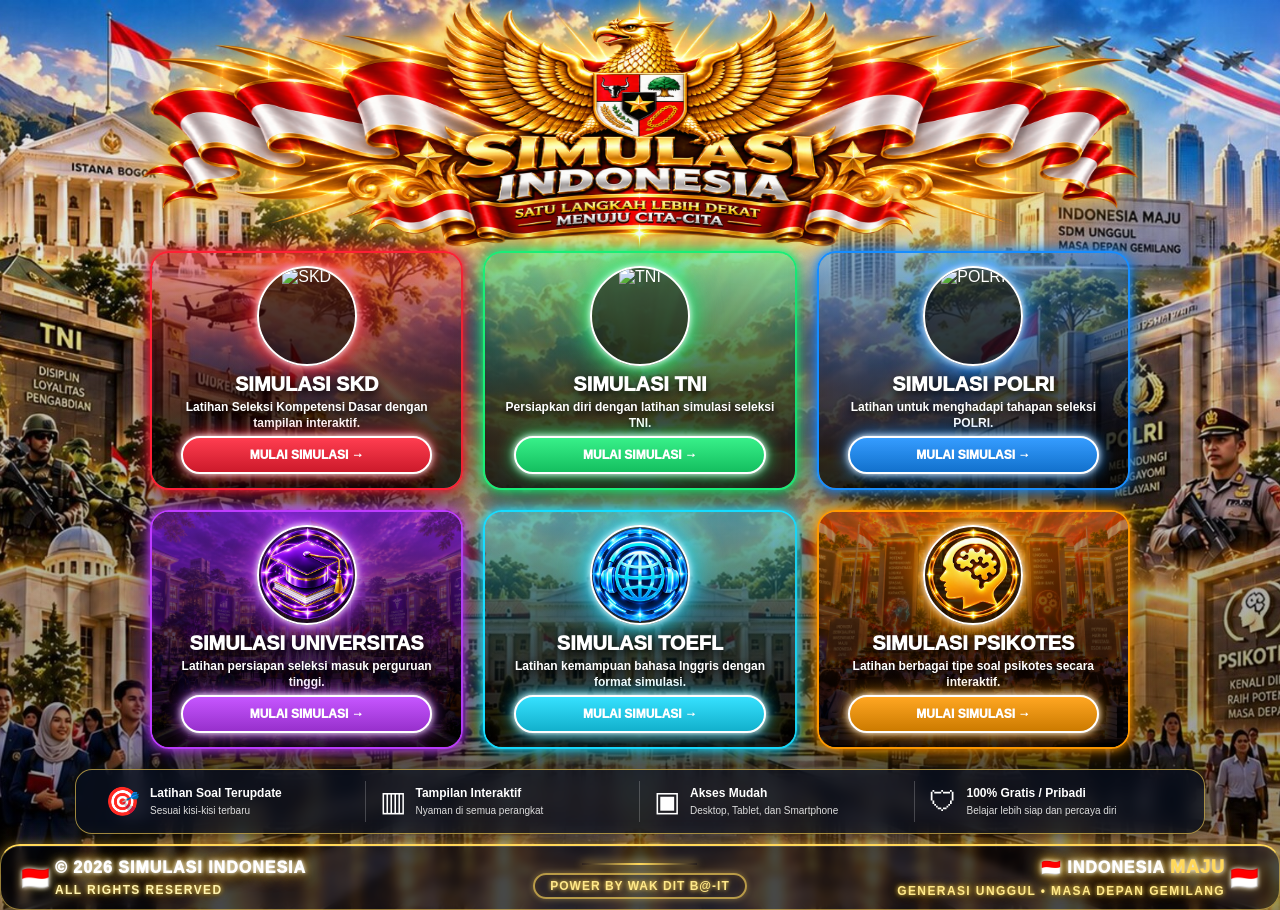
==== index.html @ 599bc54c "Add files via upload" ====
<!doctype html>
<html lang="id">
<head>
<meta charset="utf-8"><meta name="viewport" content="width=device-width,initial-scale=1">
<title>SIMULASI INDONESIA</title>
<style>
:root {
    --gold: #ffd85a;
    --red: #ff2035;
    --green: #19ee77;
    --blue: #168dff;
    --purple: #bd3cff;
    --cyan: #17dcff;
    --orange: #ff9900;
}
* {
    box-sizing: border-box;
}
html,body {
    margin: 0;
    min-height: 100%;
    font-family: Arial,Helvetica,sans-serif;
    color: #fff;
}
body {
    background: #060a12;
}
.portal {
    min-height: 100vh;
    position: relative;
    overflow: hidden;
    background: linear-gradient(180deg,rgba(0,0,0,.04),rgba(0,0,0,.3)),
url("assets/background-utama.jpg") center top/cover no-repeat;
}
.portal:after {
    content: "";
    position: absolute;
    inset: 0;
    pointer-events: none;
    background: linear-gradient(180deg,transparent 35%,rgba(0,0,0,.25) 100%);
}
.top {
    position: relative;
    z-index: 4;
    max-width: 1450px;
    margin: auto;
    padding: 12px 26px;
    display: flex;
    align-items: center;
    justify-content: flex-end;
    gap: 20px;
}
.brand {
    display: none;
}
.brand-icon {
    display: none;
}
.brand b {
    display: none;
}
.nav {
    display: flex;
    padding: 4px;
    border: 1px solid rgba(255,255,255,.35);
    border-radius: 30px;
    background: rgba(5,10,20,.7);
    backdrop-filter: blur(9px);
    box-shadow: 0 8px 25px #0008;
}
.nav a {
    padding: 10px 18px;
    border-radius: 25px;
    color: #fff;
    text-decoration: none;
    font-weight: 900;
    font-size: 13px;
}
.nav a:hover,.nav .active {
    background: linear-gradient(#fff2a1,#dba119);
    color: #15120b;
    box-shadow: 0 0 18px #ffd85a;
}
.motto {
    font-size: 12px;
    font-weight: 900;
    display: flex;
    gap: 8px;
}
.flag {
    width: 13px;
    height: 24px;
    background: linear-gradient(#e51c2b 50%,#fff 50%);
}
.portal-logo {
    position: relative;
    z-index: 5;
    width: min(1000px, 100vw);
    height: 255px;
    margin: 0 auto 2px;
	transform: translateY(-25px);
    display: flex;
    align-items: center;
    justify-content: center;
    filter: drop-shadow(0 0 8px rgba(255,216,90,.9)) drop-shadow(0 0 22px rgba(255,180,0,.45));
}
.portal-logo img {
    display: block;
    width: 100%;
    height: 100%;
    object-fit: fill;
}
.hero {
    position: relative;
    z-index: 3;
    text-align: center;
    padding: 0 12px 8px;
}
.garuda {
    font-size: 95px;
    line-height: .8;
    filter: drop-shadow(0 0 18px #ffd85a);
    margin-top: 0;
}
.kop {
    font-size: 15px;
    letter-spacing: 7px;
    font-weight: 900;
    text-shadow: 0 3px 9px #000;
}
h1 {
    margin: 2px 0;
    font-size: clamp(40px,5vw,76px);
    line-height: .95;
    font-weight: 1000;
    text-transform: uppercase;
    color: #fff;
    text-shadow: 0 5px 0 #8b5d13,0 7px 22px #000,0 0 22px #ffd85a55;
}
h1 span {
    color: #ffd64e;
}
.tag {
    font-weight: 900;
    letter-spacing: 7px;
    font-size: 14px;
    text-shadow: 0 3px 8px #000;
}
.cards {
    position: relative;
    z-index: 5;
    width: 100%;
    max-width: 1000px;
    margin: -30px auto 20px;
    padding: 0 10px;
    display: grid;
    grid-template-columns: repeat(3,1fr);
    gap: 20px;
}
.card {
    --accent: var(--red);
    --bg: url("assets/backgrounds/skd.jpg");
    position: relative;
    min-height: 235px;
    border-radius: 19px;
    overflow: hidden;
    isolation: isolate;
    border: 2px solid var(--accent);
    box-shadow: 0 0 8px var(--accent),0 0 25px color-mix(in srgb,var(--accent),transparent 35%),0 15px 30px #000a;
    transition: .2s;
}
.card:before {
    content: "";
    position: absolute;
    inset: 0;
    z-index: -2;
    background: var(--bg) center/cover no-repeat;
    filter: brightness(.65) saturate(1.25);
}
.card:after {
    content: "";
    position: absolute;
    inset: 0;
    z-index: -1;
    background: linear-gradient(180deg,color-mix(in srgb,var(--accent),transparent 58%),rgba(0,0,0,.82));
}
.card:hover {
    transform: translateY(-5px);
    box-shadow: 0 0 13px var(--accent),0 0 45px color-mix(in srgb,var(--accent),transparent 25%),0 18px 35px #000b;
}
.inside {
    height: 100%;
    min-height: 235px;
    padding: 13px 18px 14px;
    text-align: center;
    display: flex;
    flex-direction: column;
    align-items: center;
}
.icon {
    width: 100px;
    height: 100px;
    border-radius: 50%;
    overflow: hidden;
    border: 2px solid #fff;
    box-shadow: 0 0 7px #fff,0 0 22px var(--accent),0 0 42px color-mix(in srgb,var(--accent),transparent 35%);
    background: #0008;
}
.icon img {
    width: 100%;
    height: 100%;
    object-fit: cover;
}
.card h2 {
    margin: 7px 0 4px;
    font-size: 20px;
    text-shadow: 0 3px 8px #000;
    font-weight: 1000;
}
.card p {
    margin: 0;
    font-size: 12px;
    line-height: 1.3;
    font-weight: 700;
    text-shadow: 0 2px 6px #000;
    max-width: 295px;
}
.start {
    margin-top: auto;
    width: 92%;
    padding: 10px 12px;
    border-radius: 999px;
    border: 2px solid #fff;
    color: #fff;
    font-weight: 1000;
    font-size: 12px;
    background: linear-gradient(#ffffff22,#0003),var(--accent);
    box-shadow: 0 0 7px #fff,0 0 18px var(--accent);
    cursor: pointer;
}
.start:hover {
    filter: brightness(1.16);
}
.skd {
    --accent: var(--red);
    --bg: url("assets/backgrounds/skd.jpg");
}
.tni {
    --accent: var(--green);
    --bg: url("assets/backgrounds/tni.jpg");
}
.polri {
    --accent: var(--blue);
    --bg: url("assets/backgrounds/polri.jpg");
}
.univ {
    --accent: var(--purple);
    --bg: url("assets/backgrounds/universitas.jpg");
}
.toefl {
    --accent: var(--cyan);
    --bg: url("assets/backgrounds/toefl.jpg");
}
.psi {
    --accent: var(--orange);
    --bg: url("assets/backgrounds/psikotes.jpg");
}
.features {
    position: relative;
    z-index: 5;
    max-width: 1130px;
    margin: auto;
    display: grid;
    grid-template-columns: repeat(4,1fr);
    padding: 11px 15px;
    border-radius: 17px;
    background: #09101dcc;
    border: 1px solid #ffd85a99;
    box-shadow: 0 0 25px #000a,0 0 20px #ffd85a22;
    backdrop-filter: blur(8px);
}
.feature {
    display: flex;
    align-items: center;
    gap: 10px;
    padding: 4px 14px;
    border-right: 1px solid #ffffff35;
}
.feature:last-child {
    border: 0;
}
.fi {
    font-size: 28px;
}
.feature b {
    font-size: 12px;
    display: block;
}
.feature small {
    font-size: 10px;
    color: #ddd;
}

.footer {
    position: relative;
    z-index: 5;
    max-width: 1450px;
    margin: 10px auto 0;
    padding: 10px 20px;

    display: grid;
    grid-template-columns: 1fr auto 1fr;
    align-items: center;
    gap: 18px;

    border: 1px solid rgba(255,216,90,.55);
    border-top: 2px solid #ffd85a;
    border-radius: 20px;

    background: rgba(3,6,12,.48);
    backdrop-filter: blur(4px);

    box-shadow:
        0 0 10px rgba(255,216,90,.35),
        0 0 25px rgba(255,180,0,.18),
        inset 0 1px 0 rgba(255,255,255,.12);

    font-size: 12px;
    font-weight: 900;
}

.footer-left,
.footer-center,
.footer-right {
    position: relative;
    min-width: 0;
}

.footer-left {
    text-align: left;
    padding-left: 34px;
}

.footer-left::before,
.footer-right::after {
    content: "🇮🇩";
    position: absolute;
    top: 50%;
    transform: translateY(-50%);
    font-size: 23px;

    filter:
        drop-shadow(0 0 2px #fff)
        drop-shadow(0 0 5px rgba(255,216,90,.45));
}

.footer-left::before {
    left: 0;
}

.footer-right {
    text-align: right;
    padding-right: 34px;
}

.footer-right::after {
    right: 0;
}

.footer-title {
    display: block;
    color: #fff;
    font-size: 16px;
    font-weight: 1000;
    letter-spacing: 1px;

    text-shadow:
        0 0 4px #fff,
        0 0 10px #ffd85a,
        0 0 18px rgba(255,180,0,.7),
        0 2px 5px #000;
}

.footer-sub {
    display: block;
    margin-top: 6px;
    color: #fff4b0;
    font-size: 12px;
    font-weight: 900;
    letter-spacing: 1.4px;

    text-shadow:
        0 0 4px #ffd85a,
        0 0 9px rgba(255,180,0,.65),
        0 2px 4px #000;
}

.footer-center {
    text-align: center;
    padding: 0 18px;
}

.footer-center .map {
    display: block;
    font-size: 42px;
    line-height: 1;

    filter:
        drop-shadow(0 0 4px #fff)
        drop-shadow(0 0 10px #ffd85a)
        drop-shadow(0 0 18px rgba(255,174,0,.65));
}

.footer-center .center-line {
    display: block;
    width: 115px;
    height: 2px;
    margin: 7px auto 0;

    background: linear-gradient(
        90deg,
        transparent,
        #ffd85a,
        transparent
    );

    box-shadow: 0 0 8px #ffd85a;
}

.footer-center .footer-power-center {
    display: inline-block;
    margin-top: 8px;
    padding: 4px 15px;

    border: 2px solid rgba(255,216,90,.65);
    border-radius: 999px;

    color: #ffe98a;
    font-size: 12px;
    font-weight: 900;
    letter-spacing: 1px;

    text-shadow:
        0 0 4px #ffd85a,
        0 0 8px rgba(255,180,0,.45);

    box-shadow:
        0 0 6px rgba(255,216,90,.4),
        inset 0 0 7px rgba(255,180,0,.08);
}

.footer-right .footer-title strong {
    color: #ffd85a;
    font-size: 18px;
    font-weight: 1000;

    text-shadow:
        0 0 5px #fff,
        0 0 12px #ffd85a,
        0 0 20px rgba(255,180,0,.75);
}

.footer-right .footer-sub {
    color: #ffe98a;
}

@media(max-width:600px) {
    .footer {
        grid-template-columns: 1fr;
        text-align: center;
        gap: 12px;
        padding: 15px 14px;
        border-radius: 22px;
    }

    .footer-left,
    .footer-center,
    .footer-right {
        text-align: center;
        padding: 0;
    }

    .footer-left::before,
    .footer-right::after {
        display: none;
    }

    .footer-title {
        font-size: 12px;
    }

    .footer-sub {
        font-size: 9px;
    }
}

.modal {
    display: none;
    position: fixed;
    inset: 0;
    z-index: 20;
    background: #000b;
    backdrop-filter: blur(8px);
    align-items: center;
    justify-content: center;
    padding: 20px;
}
.modal.show {
    display: flex;
}
.box {
    width: min(470px,100%);
    padding: 25px;
    border-radius: 22px;
    text-align: center;
    background: linear-gradient(145deg,#222b3a,#070c14);
    border: 1px solid #ffd85a;
    box-shadow: 0 25px 80px #000,0 0 30px #ffd85a33;
}
.box h3 {
    color: #ffe27a;
    margin: 0 0 8px;
    font-size: 25px;
}
.box p {
    color: #ddd;
}
.actions {
    display: flex;
    gap: 10px;
    justify-content: center;
}
.actions button {
    border: 0;
    border-radius: 12px;
    padding: 12px 17px;
    font-weight: 1000;
    cursor: pointer;
}
.cancel {
    background: #384151;
    color: #fff;
}
.go {
    background: linear-gradient(#ffe97d,#ffae00);
}

@media(max-width:950px){
.portal-logo {
    width: min(760px, 92vw);
    height: 205px;
}
.portal-logo img {
    width: 100%;
    height: 100%;
    object-fit: fill;
}
.top {
    justify-content: center;
    flex-wrap: wrap;
}
.motto {
    display: none;
}
.cards {
    grid-template-columns: repeat(2,1fr);
    max-width: 760px;
}
.features {
    grid-template-columns: repeat(2,1fr);
    margin: 0 15px;
}
.feature:nth-child(2) {
    border-right: 0;
}
}

@media(max-width:600px){
.portal-logo {
    width: 94vw;
    height: 145px;
}
.portal-logo img {
    width: 100%;
    height: 100%;
    object-fit: fill;
}
.top {
    padding: 9px;
}
.brand b {
    font-size: 15px;
}
.brand-icon {
    font-size: 31px;
}
.nav a {
    padding: 8px 9px;
    font-size: 10px;
}
.garuda {
    font-size: 60px;
}
.kop {
    font-size: 9px;
    letter-spacing: 4px;
}
h1 {
    font-size: 38px;
}
.tag {
    font-size: 9px;
    letter-spacing: 3px;
}
.cards {
    grid-template-columns: 1fr;
    padding: 0 12px;
}
.card,.inside {
    min-height: 215px;
}
.features {
    grid-template-columns: 1fr;
}
.feature {
    border-right: 0;
    border-bottom: 1px solid #ffffff24;
    padding: 8px;
}
.feature:last-child {
    border-bottom: 0;
}
.footer {
    flex-direction: column;
    text-align: center;
    gap: 8px;
}
.actions {
    flex-direction: column;
}
}

/* ===== DEFAULT DESKTOP 80% ===== */
@media (min-width: 951px) {
    body {
        zoom: 1;
    }
}

/* Browser/device fallback where zoom is not honored */
@supports not (zoom: 0.8) {
    @media (min-width: 951px) {
        .portal {
            transform: scale(0.8);
            transform-origin: top left;
            width: 125%;
        }
    }
}

</style>
</head>

<body>

<div class="portal">

<header class="top">
  <div class="motto">
   
  </div>
</header>

<div class="portal-logo">

    <img
        src="assets/garuda-simulasi-indonesia.png"
        alt="Garuda SIMULASI INDONESIA"
    >

</div>

<main class="cards">

<article class="card skd">

  <div class="inside">

    <div class="icon">
      <img src="assets/icons/skd.png" alt="SKD">
    </div>

    <h2>SIMULASI SKD</h2>

    <p>
        Latihan Seleksi Kompetensi Dasar dengan tampilan interaktif.
    </p>

    <button
      class="start"
      data-title="SIMULASI SKD"
      data-desc="Anda akan menuju halaman simulasi SKD."
      data-url="peserta/peserta/index.html">

      MULAI SIMULASI →

    </button>

  </div>

</article>

<article class="card tni">

    <div class="inside">

        <div class="icon">
            <img src="assets/icons/tni.png" alt="TNI">
        </div>

        <h2>SIMULASI TNI</h2>

        <p>
            Persiapkan diri dengan latihan simulasi seleksi TNI.
        </p>

        <button
            class="start"
            data-title="SIMULASI TNI"
            data-desc="Anda akan menuju halaman simulasi TNI."
            data-url="simulasi-tni/index.html"
        >

            MULAI SIMULASI →

        </button>

    </div>

</article>

<article class="card polri">

    <div class="inside">

        <div class="icon">
            <img src="assets/icons/polri.png" alt="POLRI">
        </div>

        <h2>SIMULASI POLRI</h2>

        <p>
            Latihan untuk menghadapi tahapan seleksi POLRI.
        </p>

        <button
            class="start"
            data-title="SIMULASI POLRI"
            data-desc="Anda akan menuju halaman simulasi POLRI."
            data-url="simulasi-polri/index.html"
        >

            MULAI SIMULASI →

        </button>

    </div>

</article>

<article class="card univ">

    <div class="inside">

        <div class="icon">
            <img src="assets/icons/universitas.png" alt="Universitas">
        </div>

        <h2>SIMULASI UNIVERSITAS</h2>

        <p>
            Latihan persiapan seleksi masuk perguruan tinggi.
        </p>

        <button
            class="start"
            data-title="SIMULASI UNIVERSITAS"
            data-desc="Anda akan menuju halaman simulasi Universitas."
            data-url="simulasi-universitas/index.html"
        >

            MULAI SIMULASI →

        </button>

    </div>

</article>

<article class="card toefl">

    <div class="inside">

        <div class="icon">
            <img src="assets/icons/toefl.png" alt="TOEFL">
        </div>

        <h2>SIMULASI TOEFL</h2>

        <p>
            Latihan kemampuan bahasa Inggris dengan format simulasi.
        </p>

        <button
            class="start"
            data-title="SIMULASI TOEFL"
            data-desc="Anda akan menuju halaman simulasi TOEFL."
            data-url="simulasi-toefl/index.html"
        >

            MULAI SIMULASI →

        </button>

    </div>

</article>

<article class="card psi">

    <div class="inside">

        <div class="icon">
            <img src="assets/icons/psikotes.png" alt="Psikotes">
        </div>

        <h2>SIMULASI PSIKOTES</h2>

        <p>
            Latihan berbagai tipe soal psikotes secara interaktif.
        </p>

        <button
            class="start"
            data-title="SIMULASI PSIKOTES"
            data-desc="Anda akan menuju halaman simulasi Psikotes."
            data-url="simulasi-psikotes/index.html"
        >

            MULAI SIMULASI →

        </button>

    </div>

</article>

</main>

<section class="features" id="tentang">

  <div class="feature">
    <span class="fi">🎯</span>
    <span>
        <b>Latihan Soal Terupdate</b>
        <small>Sesuai kisi-kisi terbaru</small>
    </span>
  </div>

  <div class="feature" id="panduan">
    <span class="fi">▥</span>
    <span>
        <b>Tampilan Interaktif</b>
        <small>Nyaman di semua perangkat</small>
    </span>
  </div>

  <div class="feature">
    <span class="fi">▣</span>
    <span>
        <b>Akses Mudah</b>
        <small>Desktop, Tablet, dan Smartphone</small>
    </span>
  </div>

  <div class="feature" id="kontak">
    <span class="fi">🛡</span>
    <span>
        <b>100% Gratis / Pribadi</b>
        <small>Belajar lebih siap dan percaya diri</small>
    </span>
  </div>

</section>

<footer class="footer">

    <div class="footer-left">

        <span class="footer-title">
            © 2026 SIMULASI INDONESIA
        </span>

        <span class="footer-sub">
            ALL RIGHTS RESERVED
        </span>

    </div>

    <div class="footer-center">

        <span class="map">
            
        </span>

        <span class="center-line"></span>

        <span class="footer-power-center">
            POWER BY WAK DIT B@-IT
        </span>

    </div>

    <div class="footer-right">

        <span class="footer-title">
            🇮🇩 INDONESIA <strong>MAJU</strong>
        </span>

        <span class="footer-sub">
            GENERASI UNGGUL • MASA DEPAN GEMILANG
        </span>

    </div>

</footer>

</div>

<div class="modal" id="modal">

    <div class="box">

        <h3 id="mt"></h3>

        <p id="md"></p>

        <div class="actions">

            <button class="cancel" id="cancel">
                BATAL
            </button>

            <button class="go" id="go">
                LANJUT KE SIMULASI →
            </button>

        </div>

    </div>

</div>

<script>

let url = "";

const modal = document.getElementById("modal");

document.querySelectorAll(".start").forEach((button) => {

    button.onclick = () => {

        url = button.dataset.url;

        mt.textContent = button.dataset.title;

        md.textContent = button.dataset.desc;

        modal.classList.add("show");

    };

});

cancel.onclick = () => {

    modal.classList.remove("show");

};

go.onclick = () => {

    if (url) {

        location.href = url;

    }

};

modal.onclick = (event) => {

    if (event.target === modal) {

        modal.classList.remove("show");

    }

};

</script>

</body>
</html>
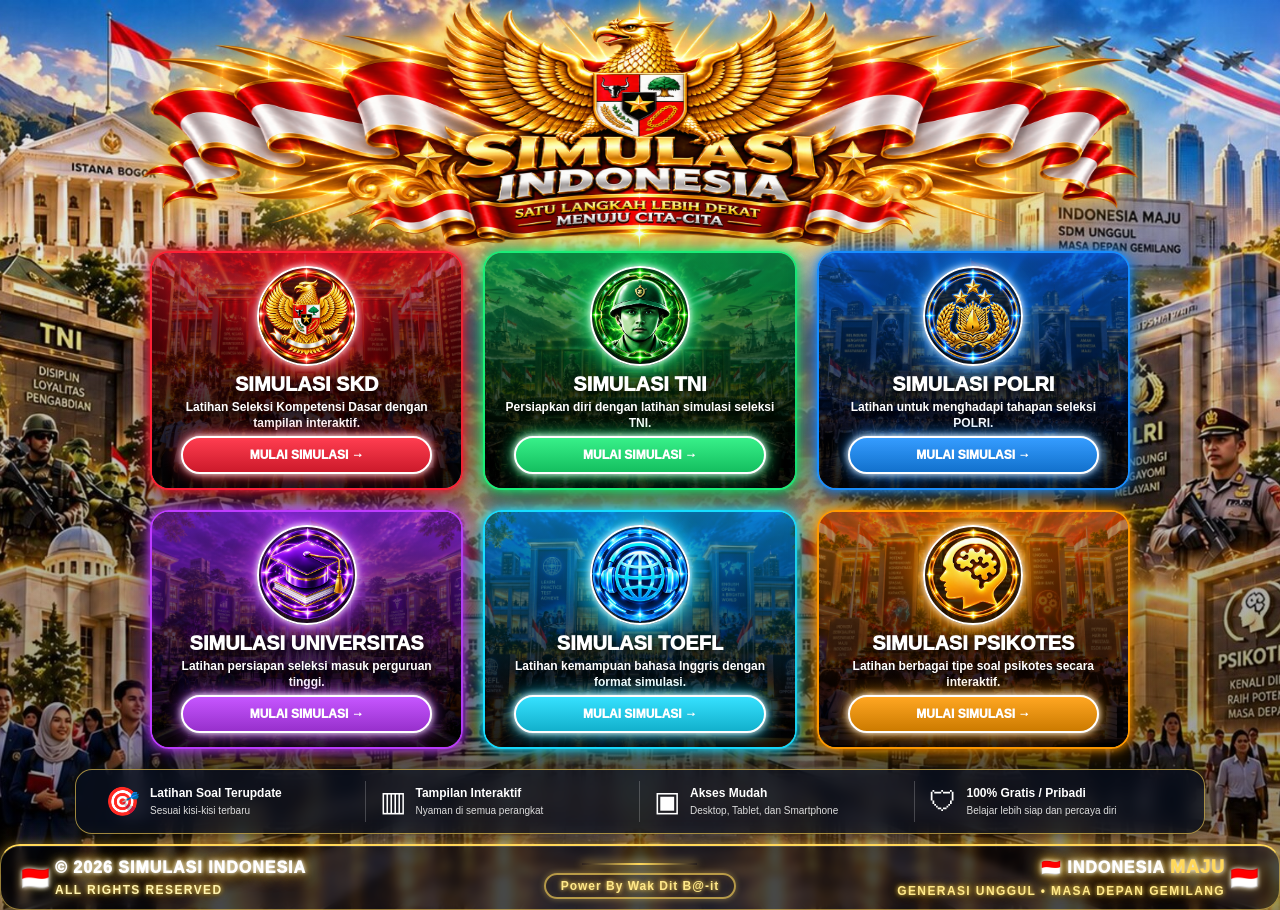
==== commit 6b4cfca2: "Update index.html" ====
--- a/index.html
+++ b/index.html
@@ -839,6 +839,7 @@
         <p>
             Latihan berbagai tipe soal psikotes secara interaktif.
         </p>
+		</p>
 
         <button
             class="start"
@@ -916,7 +917,7 @@
         <span class="center-line"></span>
 
         <span class="footer-power-center">
-            POWER BY WAK DIT B@-IT
+            Power By Wak Dit B@-it
         </span>
 
     </div>
@@ -1012,4 +1013,4 @@
 </script>
 
 </body>
-</html>+</html>
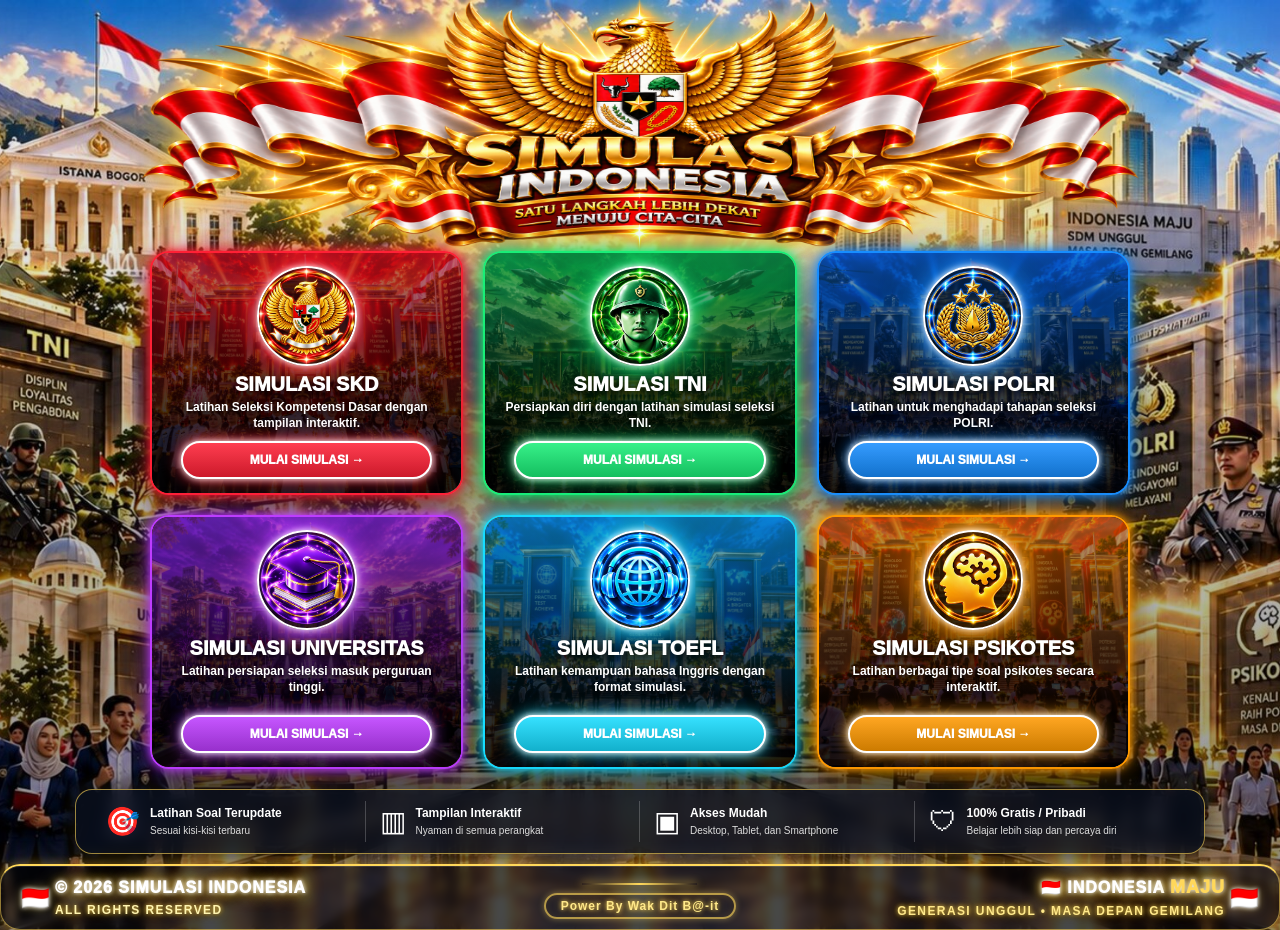
==== commit d5dffad3: "Update index.html" ====
--- a/index.html
+++ b/index.html
@@ -218,7 +218,7 @@
     font-weight: 1000;
 }
 .card p {
-    margin: 0;
+    margin: 0 0 10px;
     font-size: 12px;
     line-height: 1.3;
     font-weight: 700;
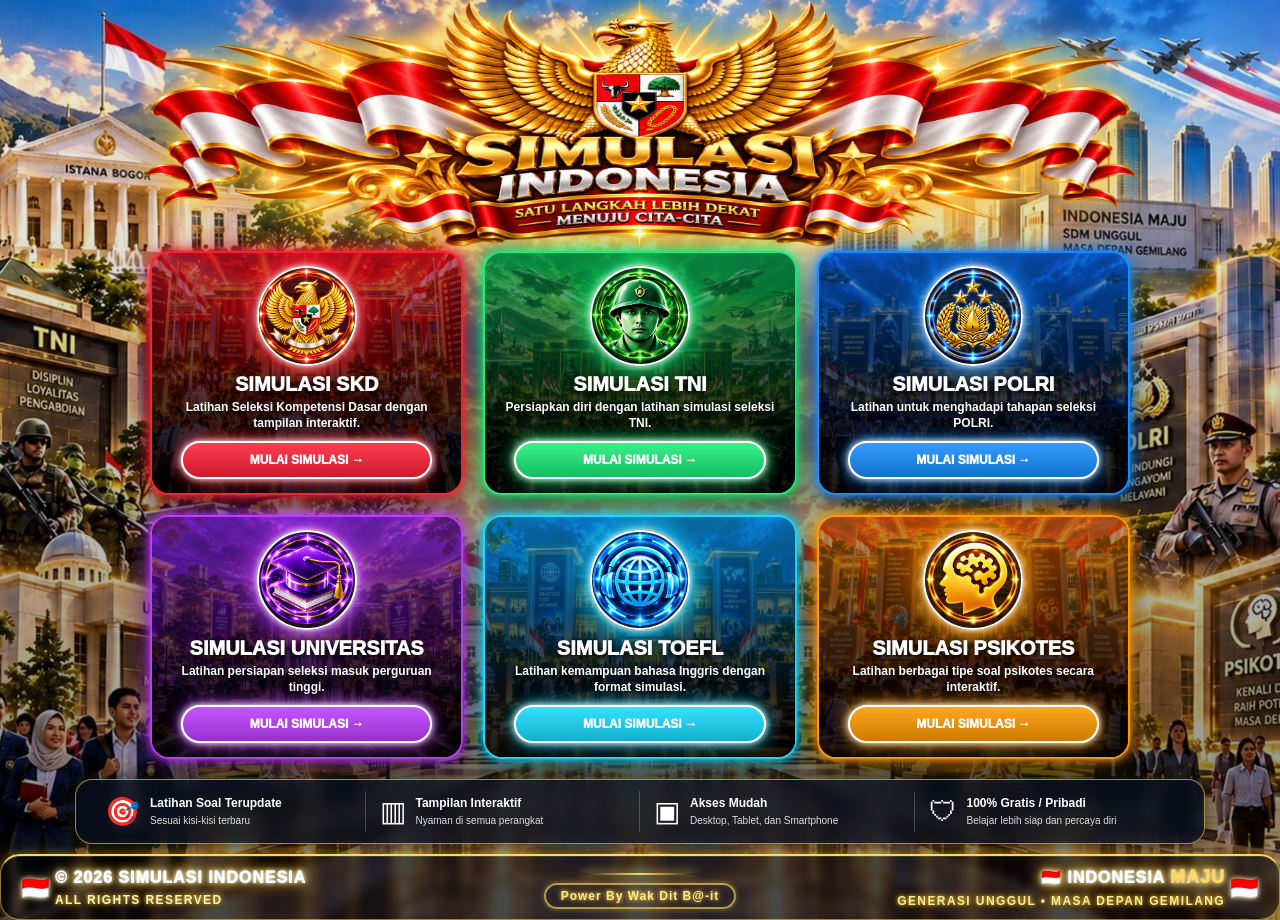
==== commit bcec2ec7: "Update index.html" ====
--- a/index.html
+++ b/index.html
@@ -839,7 +839,6 @@
         <p>
             Latihan berbagai tipe soal psikotes secara interaktif.
         </p>
-		</p>
 
         <button
             class="start"
